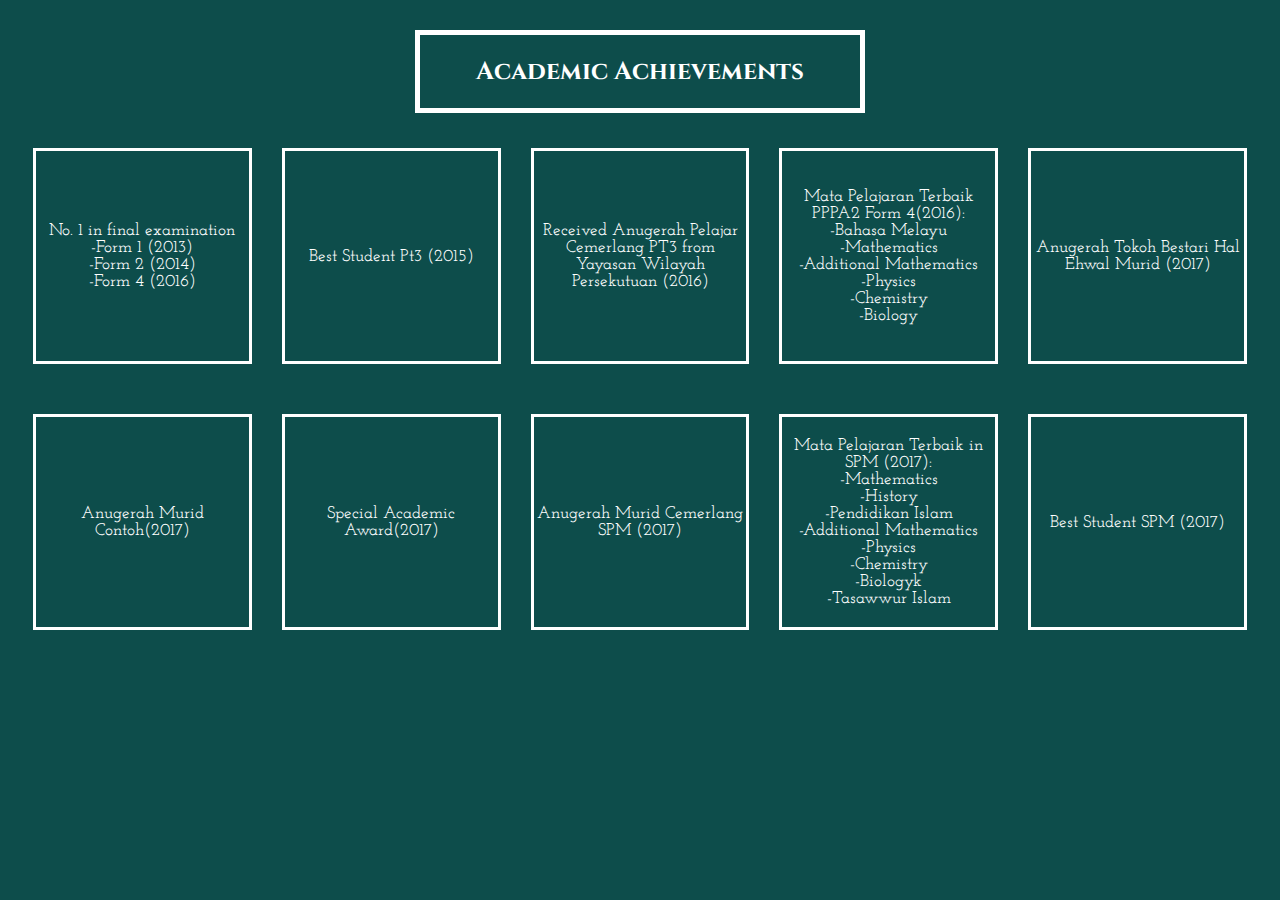
==== academic.html @ f69b16ad "Add files via upload" ====
<!DOCTYPE html>
<head>
	<title>Academic Achievements</title>

	<meta name="viewport" content="width=device-width, initial-scale=1.0">

	<style>
	@import url('https://fonts.googleapis.com/css?family=Cinzel|Josefin+Slab');
	@import url('https://fonts.googleapis.com/css?family=Noto+Serif|Roboto+Slab');

		body{
			background-color:#0D4D4B;
			color: white;
		}
		h3{
			font-family: 'Josefin Slab', serif;
			font-size:30px;
			font-family: 'Cinzel', serif;
			font-size:25px;
			text-align: center;
			border:5px solid white;
			max-width: 400px;
			margin: 30px auto;
			margin-bottom: 0;
			padding:20px;
			margin-bottom: 10px;
		

		
		}

		.lists, .listing {
			display: flex;
			flex-direction: row;
			justify-content: flex-end;
		    align-content: space-around;
		    padding:10px;

		  }

		.lists p, .lists ul, .listing p, .listing ul{
			font-family: 'Josefin Slab', serif;
			/*font-family: 'Roboto Slab', serif;
			font-size:14px;*/
			font-size: 17px;
			font-weight: 500;
			border:3px solid white;
			flex:1;
			margin: 15px;
			min-height: 210px;
			text-align: center;
			display: flex;
			flex-direction: column;
			justify-content: center;
			align-content: center;
			padding:0;
			list-style-type: none;

		}

		@media screen and (max-width: 425px){


			h3{
				font-size:25px;
				
			}

			.lists,.listing{
				display:flex;
				flex-direction: column;
				align-items: center;

				
				
			}

			.lists p, .lists ul, .listing p, .listing ul{
				min-width: 80%;
				padding: 0 5%;
				



		}





	</style>

</head>
<html>
<body>
	<h3>Academic Achievements</h3>


<div class='lists'>
	<ul> No. 1 in final examination 
		<li>-Form 1 (2013)</li>
		<li>-Form 2 (2014)</li>	
	    <li>-Form 4 (2016)</li>
	</ul>   
	<p> Best Student Pt3 (2015) </p>
	<p> Received Anugerah Pelajar Cemerlang PT3 from Yayasan Wilayah Persekutuan (2016)</p>
	<ul> Mata Pelajaran Terbaik PPPA2 Form 4(2016):
			
			<li>-Bahasa Melayu</li>
			<li>-Mathematics</li>
			<li>-Additional Mathematics</li>
			<li>-Physics</li>
			<li>-Chemistry</li>
			<li>-Biology</li>
	</ul>

	<p> Anugerah Tokoh Bestari Hal Ehwal Murid (2017)</p>
</div>

<div class='listing'>
	<p>Anugerah Murid Contoh(2017)</p>
	<p>Special Academic Award(2017)</p>
	<p>Anugerah Murid Cemerlang SPM (2017)</p>
	<ul> Mata Pelajaran Terbaik in SPM (2017):
		
			<li>-Mathematics</li>
			<li>-History</li>
			<li>-Pendidikan Islam</li>
			<li>-Additional Mathematics</li>
			<li>-Physics</li>
			<li>-Chemistry</li>
			<li>-Biologyk</li>
			<li>-Tasawwur Islam</li>
	</ul>	
	<p>Best Student SPM (2017)</p>
</div>		

</body>
</html>
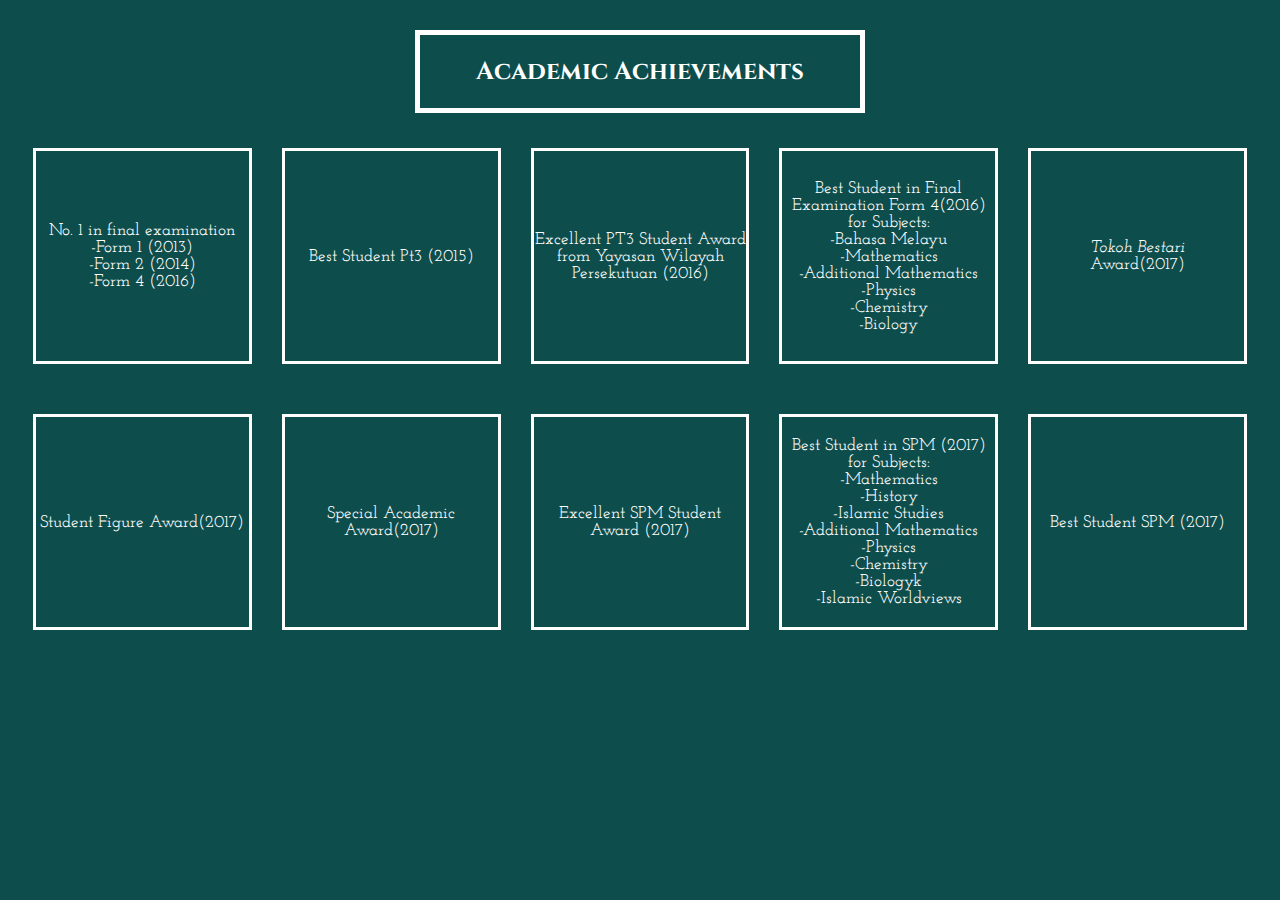
==== commit 59bc7a99: "Add files via upload" ====
--- a/academic.html
+++ b/academic.html
@@ -12,6 +12,11 @@
 			background-color:#0D4D4B;
 			color: white;
 		}
+
+		#tokoh{
+			font-style: oblique;
+		}
+
 		h3{
 			font-family: 'Josefin Slab', serif;
 			font-size:30px;
@@ -103,8 +108,8 @@
 	    <li>-Form 4 (2016)</li>
 	</ul>   
 	<p> Best Student Pt3 (2015) </p>
-	<p> Received Anugerah Pelajar Cemerlang PT3 from Yayasan Wilayah Persekutuan (2016)</p>
-	<ul> Mata Pelajaran Terbaik PPPA2 Form 4(2016):
+	<p> Excellent PT3 Student Award from Yayasan Wilayah Persekutuan (2016)</p>
+	<ul> Best Student in Final Examination Form 4(2016) for Subjects:
 			
 			<li>-Bahasa Melayu</li>
 			<li>-Mathematics</li>
@@ -114,23 +119,23 @@
 			<li>-Biology</li>
 	</ul>
 
-	<p> Anugerah Tokoh Bestari Hal Ehwal Murid (2017)</p>
+	<p> <span id='tokoh'>Tokoh Bestari</span> Award(2017)</p>
 </div>
 
 <div class='listing'>
-	<p>Anugerah Murid Contoh(2017)</p>
-	<p>Special Academic Award(2017)</p>
-	<p>Anugerah Murid Cemerlang SPM (2017)</p>
-	<ul> Mata Pelajaran Terbaik in SPM (2017):
+	<p> Student Figure Award(2017)</p>
+	<p> Special Academic Award(2017)</p>
+	<p> Excellent SPM Student Award (2017)</p>
+	<ul> Best Student in SPM (2017) for Subjects:
 		
 			<li>-Mathematics</li>
 			<li>-History</li>
-			<li>-Pendidikan Islam</li>
+			<li>-Islamic Studies</li>
 			<li>-Additional Mathematics</li>
 			<li>-Physics</li>
 			<li>-Chemistry</li>
 			<li>-Biologyk</li>
-			<li>-Tasawwur Islam</li>
+			<li>-Islamic Worldviews</li>
 	</ul>	
 	<p>Best Student SPM (2017)</p>
 </div>		
